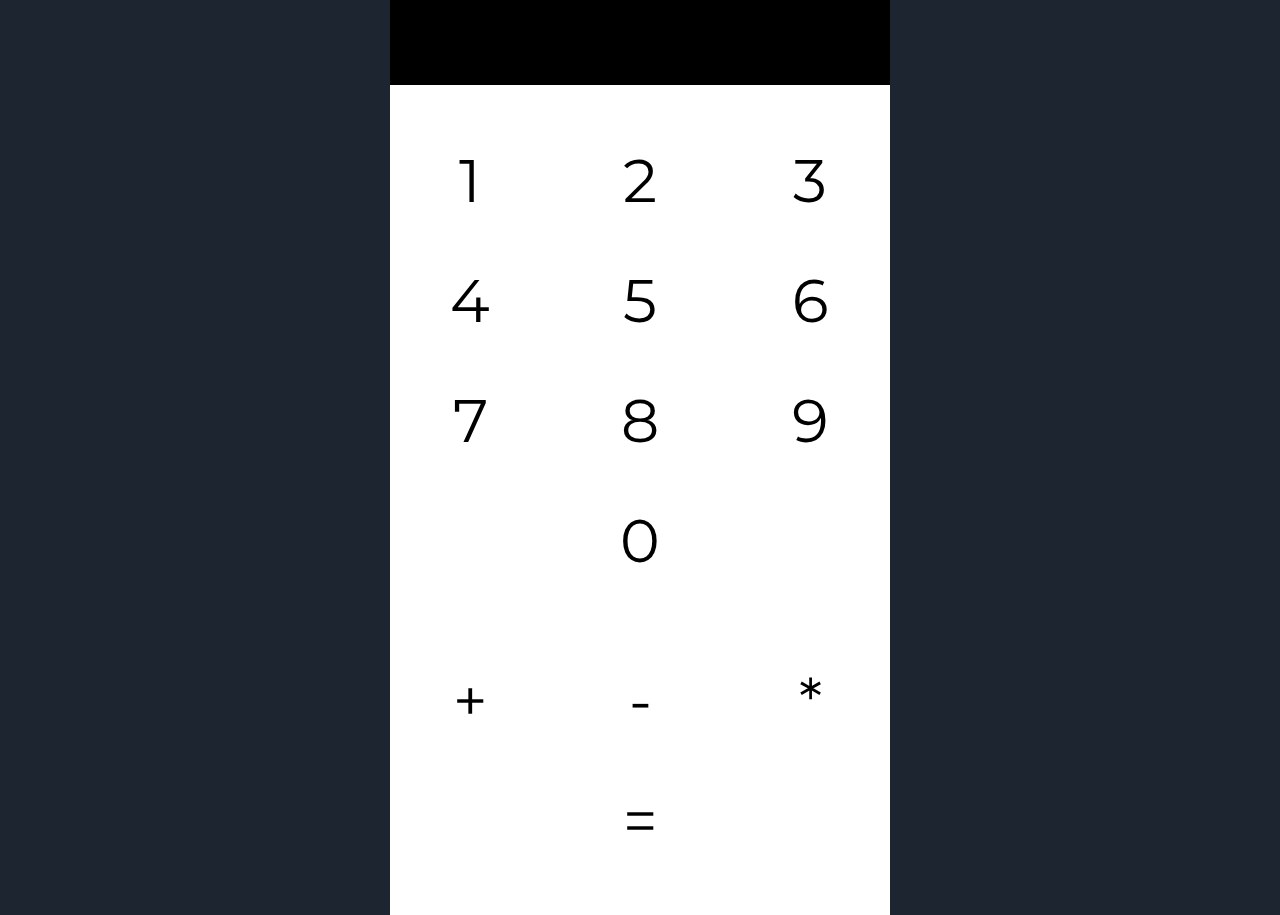
==== DZ7_Tynchtyk_22-03/index.html @ ca529a82 "calc" ====
<!DOCTYPE html>
<html lang="en">
<head>
    <meta charset="UTF-8">
    <meta http-equiv="X-UA-Compatible" content="IE=edge">
    <meta name="viewport" content="width=device-width, initial-scale=1.0">
    <title>Document</title>
    <link rel="stylesheet" href="CSS/style.css">
    <link rel="preconnect" href="https://fonts.googleapis.com">
    <link rel="preconnect" href="https://fonts.gstatic.com" crossorigin>
    <link href="https://fonts.googleapis.com/css2?family=Montserrat&display=swap" rel="stylesheet">

</head>
<body>
    <div class="container">
        <header></header>
        <div class="main">
            <div class="nums">
                <button>1</button>
                <button>2</button>
                <button>3</button>
                <button>4</button>
                <button>5</button>
                <button>6</button>
                <button>7</button>
                <button>8</button>
                <button>9</button>
                <button>0</button>
            </div>
            <div class="operators">
                <button>+</button>
                <button>-</button>
                <button>*</button>    
                <button>=</button>    
            </div>
        </div>
    </div>
</body>
<script src="JS/app.js"></script>
</html>
---- DZ7_Tynchtyk_22-03/CSS/style.css ----
* {
    padding: 0;
    margin: 0;
    box-sizing: border-box;
}

body {
    background-color: #1d2630;
    height: 100vh;
    display: flex;
    align-items: center;
    font-family: Montserrat, sans-serif;

}

.container {
    margin: 0 auto;
    width: 500px;
    background-color: #fff;
}

header {
    height: 100px;
    background-color: rgb(0, 0, 0);
    display: flex;
    align-items: center;
    justify-content: center;
    font-size: 70px;
    color: whitesmoke;
}

header:hover {
    cursor: pointer;
}

.main {
    display: flex;
    flex-wrap: wrap;
    gap: 50px;
    padding: 40px 0;
}

button {
    font-size: 60px;
    font-family: Montserrat, sans-serif;
    background: none;
    border: none;
    transition-duration: 250ms;
}

button:hover {
    cursor: pointer;
    font-size: 75px;
}

.nums button, .operators button {
    height: 110px;
    width: 145px;
    display: flex;
    align-items: center;
    justify-content: center;

}

.operators, .nums {
    display: flex;
    justify-content: space-around;
    flex-grow: 1;
    flex-shrink: 1;
    flex-wrap: wrap;
    gap: 10px;
}
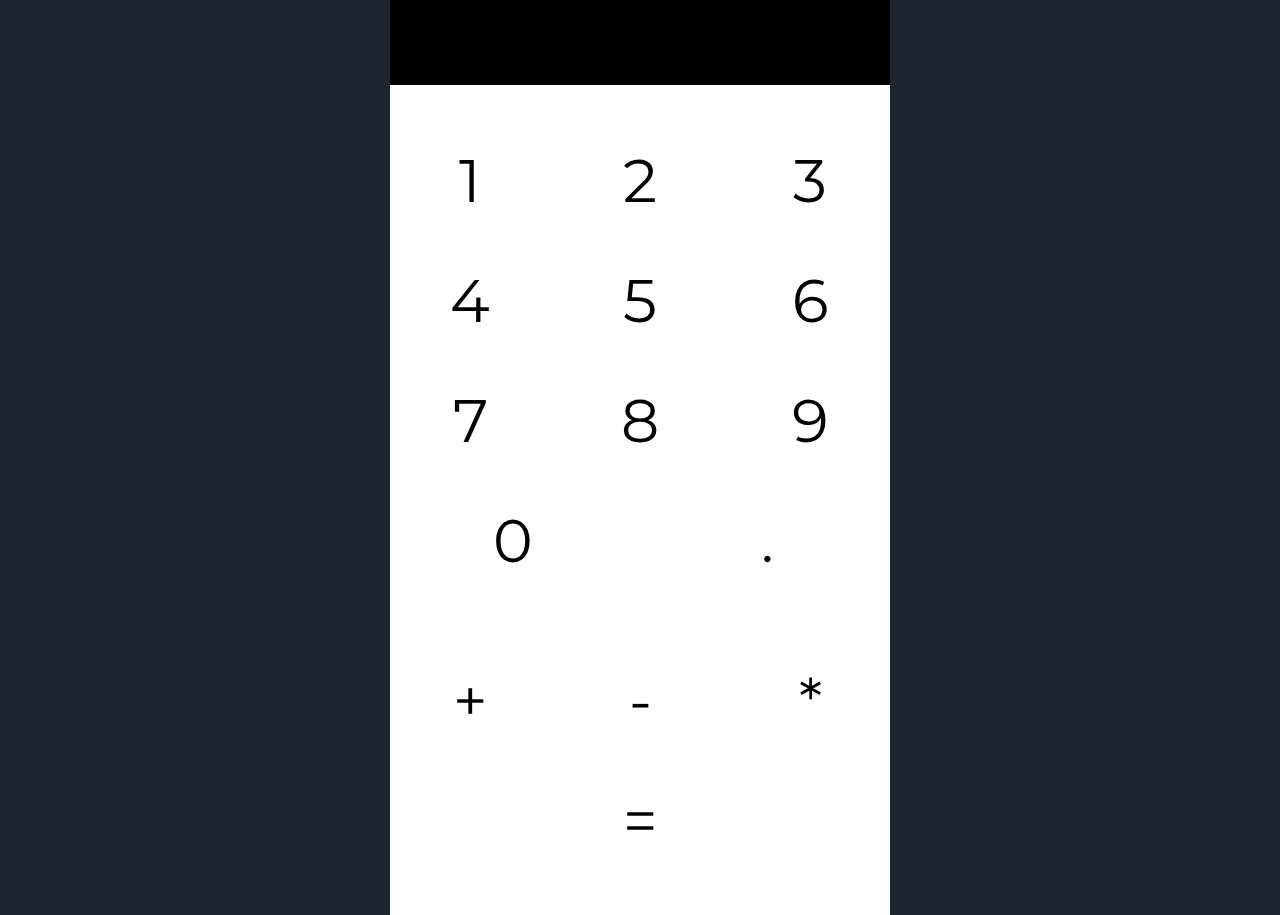
==== commit dd329709: "calc2" ====
--- a/DZ7_Tynchtyk_22-03/index.html
+++ b/DZ7_Tynchtyk_22-03/index.html
@@ -26,6 +26,7 @@
                 <button>8</button>
                 <button>9</button>
                 <button>0</button>
+                <button>.</button>
             </div>
             <div class="operators">
                 <button>+</button>
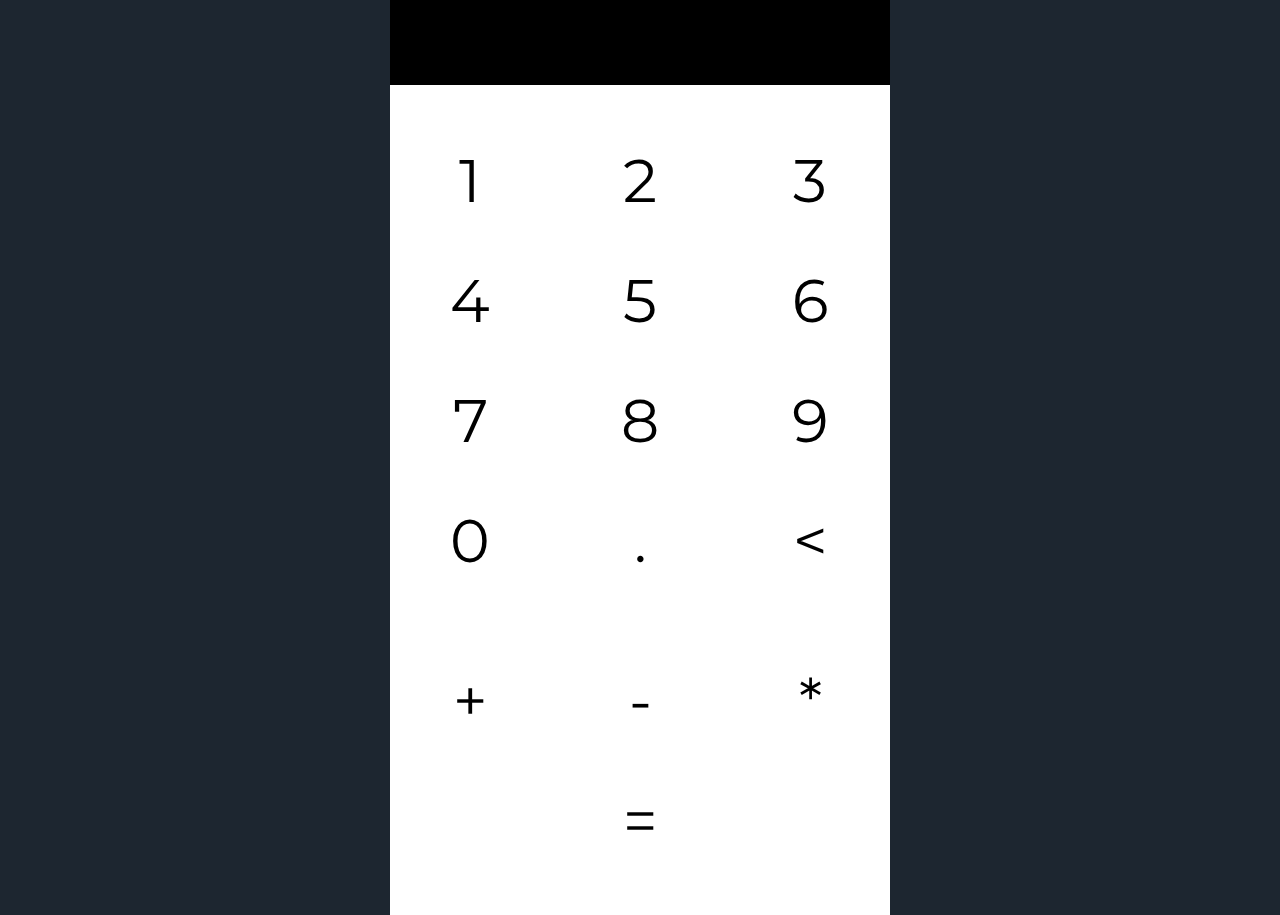
==== commit f4ee8d6e: "calc" ====
--- a/DZ7_Tynchtyk_22-03/index.html
+++ b/DZ7_Tynchtyk_22-03/index.html
@@ -27,6 +27,7 @@
                 <button>9</button>
                 <button>0</button>
                 <button>.</button>
+                <button><</button>
             </div>
             <div class="operators">
                 <button>+</button>
